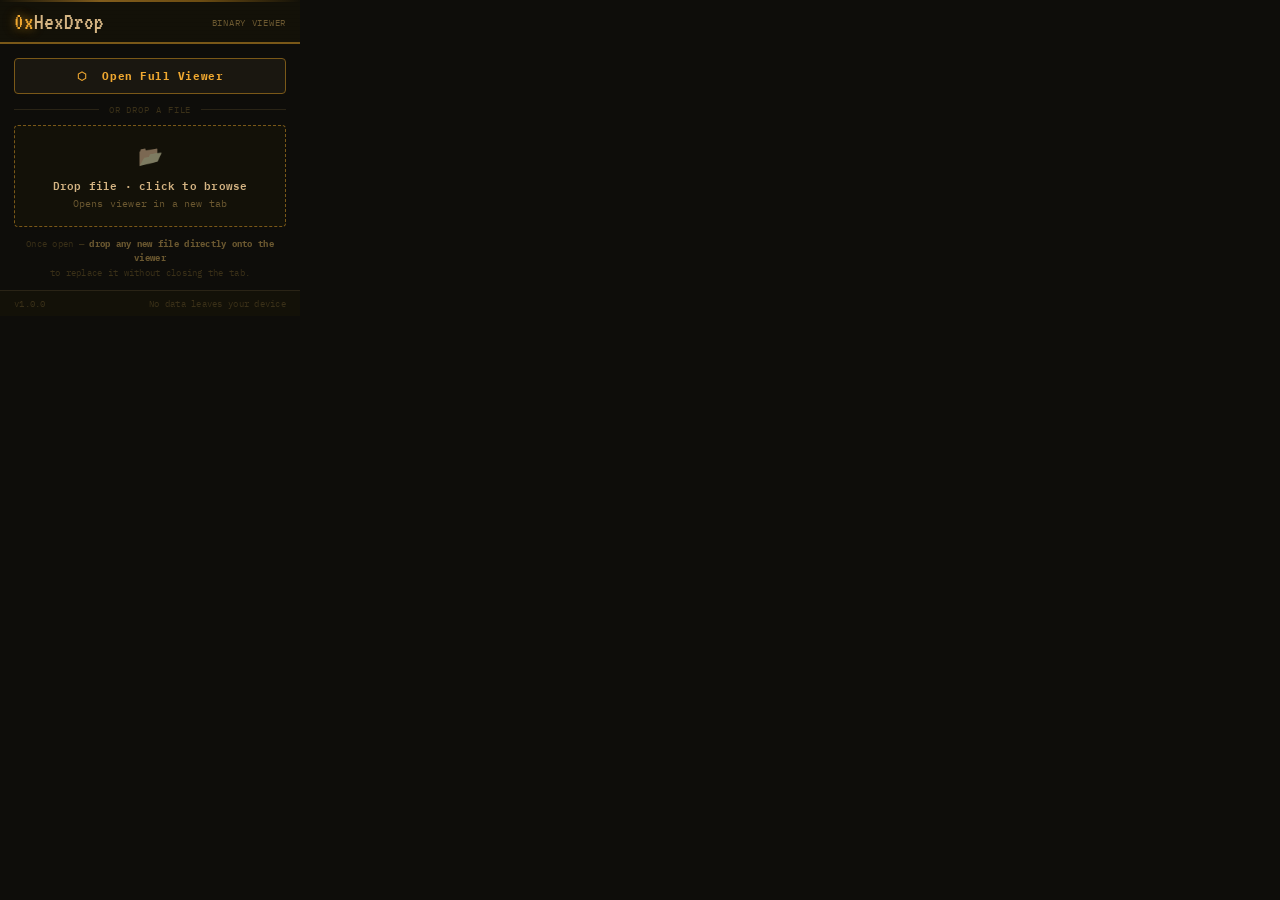
==== popup.html @ 120ffa75 "Initial release — HexDrop v1.0.0 Hex viewer Chrome extension (Manifest V3). Zero permissions, zero d" ====
<!DOCTYPE html>
<html lang="en">
<head>
  <meta charset="UTF-8">
  <title>HexDrop</title>
  <link rel="preconnect" href="https://fonts.googleapis.com">
  <link rel="preconnect" href="https://fonts.gstatic.com" crossorigin>
  <link href="https://fonts.googleapis.com/css2?family=VT323&family=IBM+Plex+Mono:wght@400;500;600;700&display=swap" rel="stylesheet">
  <style>
    :root {
      --bg:          #0e0d0a;
      --bg2:         #131108;
      --bg3:         #1a1710;
      --bg4:         #221f14;
      --accent:      #f0a830;
      --accent2:     #c8891c;
      --accent-dim:  #7a5818;
      --accent-glow: rgba(240,168,48,0.12);
      --text:        #d4b483;
      --dim:         #6b5830;
      --ghost:       #3a3018;
      --border:      #2a2416;
      --border-hi:   #3e3520;
      --display:     'VT323', monospace;
      --ui:          'IBM Plex Mono', 'Consolas', monospace;
      --scanline:    repeating-linear-gradient(0deg, transparent 0px, transparent 3px, rgba(0,0,0,0.08) 3px, rgba(0,0,0,0.08) 4px);
    }

    * { box-sizing: border-box; margin: 0; padding: 0; }

    body {
      width: 300px;
      background: var(--bg);
      color: var(--text);
      font-family: var(--ui);
      font-size: 11px;
    }

    /* ── Header ── */
    header {
      display: flex;
      align-items: center;
      justify-content: space-between;
      padding: 10px 14px 8px;
      background: var(--bg2);
      border-bottom: 2px solid var(--accent-dim);
      background-image: var(--scanline);
      position: relative;
    }
    header::before {
      content: '';
      position: absolute;
      top: 0; left: 0; right: 0;
      height: 2px;
      background: linear-gradient(90deg, transparent, var(--accent), var(--accent2), transparent);
      opacity: 0.5;
    }

    .logo {
      display: flex;
      align-items: baseline;
      gap: 0;
      user-select: none;
    }
    .logo-hex {
      font-family: var(--display);
      font-size: 24px;
      color: var(--accent);
      line-height: 1;
      text-shadow: 0 0 8px rgba(240,168,48,0.6), 0 0 16px rgba(240,168,48,0.25);
    }
    .logo-name {
      font-family: var(--display);
      font-size: 24px;
      color: var(--text);
      line-height: 1;
    }
    .tagline {
      font-size: 9px;
      letter-spacing: 0.08em;
      text-transform: uppercase;
      color: var(--dim);
    }

    /* ── Main area ── */
    .main { padding: 14px 14px 10px; display: flex; flex-direction: column; gap: 10px; }

    /* ── Open in tab button ── */
    .open-btn {
      width: 100%;
      padding: 10px 14px;
      background: var(--bg3);
      border: 1px solid var(--accent-dim);
      border-radius: 4px;
      color: var(--accent);
      font-family: var(--ui);
      font-size: 11px;
      font-weight: 700;
      letter-spacing: 0.05em;
      cursor: pointer;
      text-align: center;
      transition: background 0.12s, box-shadow 0.12s;
    }
    .open-btn:hover {
      background: var(--accent-glow);
      box-shadow: 0 0 16px rgba(240,168,48,0.1);
    }

    /* ── Divider ── */
    .divider {
      display: flex;
      align-items: center;
      gap: 10px;
      color: var(--ghost);
      font-size: 9px;
      letter-spacing: 0.1em;
      text-transform: uppercase;
    }
    .divider::before, .divider::after {
      content: '';
      flex: 1;
      border-top: 1px solid var(--border);
    }

    /* ── Drop zone ── */
    .drop-inline {
      border: 1px dashed var(--accent-dim);
      border-radius: 4px;
      padding: 16px 14px;
      text-align: center;
      cursor: pointer;
      transition: border-color 0.15s, background 0.15s;
      background: var(--bg2);
    }
    .drop-inline:hover,
    .drop-inline.drag-over {
      border-color: var(--accent);
      background: var(--accent-glow);
    }
    .drop-inline .icon {
      font-size: 20px;
      margin-bottom: 6px;
      opacity: 0.45;
      filter: sepia(1) hue-rotate(-10deg);
    }
    .drop-inline .title {
      font-size: 11px;
      font-weight: 600;
      color: var(--text);
      letter-spacing: 0.02em;
    }
    .drop-inline .sub {
      font-size: 10px;
      color: var(--dim);
      margin-top: 3px;
      letter-spacing: 0.02em;
    }

    /* ── Instructions hint ── */
    .hint {
      font-size: 9px;
      color: var(--ghost);
      text-align: center;
      letter-spacing: 0.03em;
      line-height: 1.6;
    }
    .hint strong { color: var(--dim); }

    /* ── Footer ── */
    footer {
      padding: 7px 14px;
      background: var(--bg2);
      border-top: 1px solid var(--border);
      font-size: 9px;
      color: var(--ghost);
      display: flex;
      justify-content: space-between;
      letter-spacing: 0.03em;
    }
  </style>
</head>
<body>

  <header>
    <div class="logo">
      <span class="logo-hex">0x</span><span class="logo-name">HexDrop</span>
    </div>
    <span class="tagline">Binary Viewer</span>
  </header>

  <div class="main">

    <button class="open-btn" id="openTabBtn">⬡ &nbsp;Open Full Viewer</button>

    <div class="divider">or drop a file</div>

    <div class="drop-inline" id="miniDrop">
      <div class="icon">📂</div>
      <div class="title">Drop file · click to browse</div>
      <div class="sub">Opens viewer in a new tab</div>
      <input type="file" id="fileInput" style="display:none">
    </div>

    <div class="hint">
      Once open — <strong>drop any new file directly onto the viewer</strong><br>
      to replace it without closing the tab.
    </div>

  </div>

  <footer>
    <span>v1.0.0</span>
    <span>No data leaves your device</span>
  </footer>

  <script src="popup.js"></script>
</body>
</html>
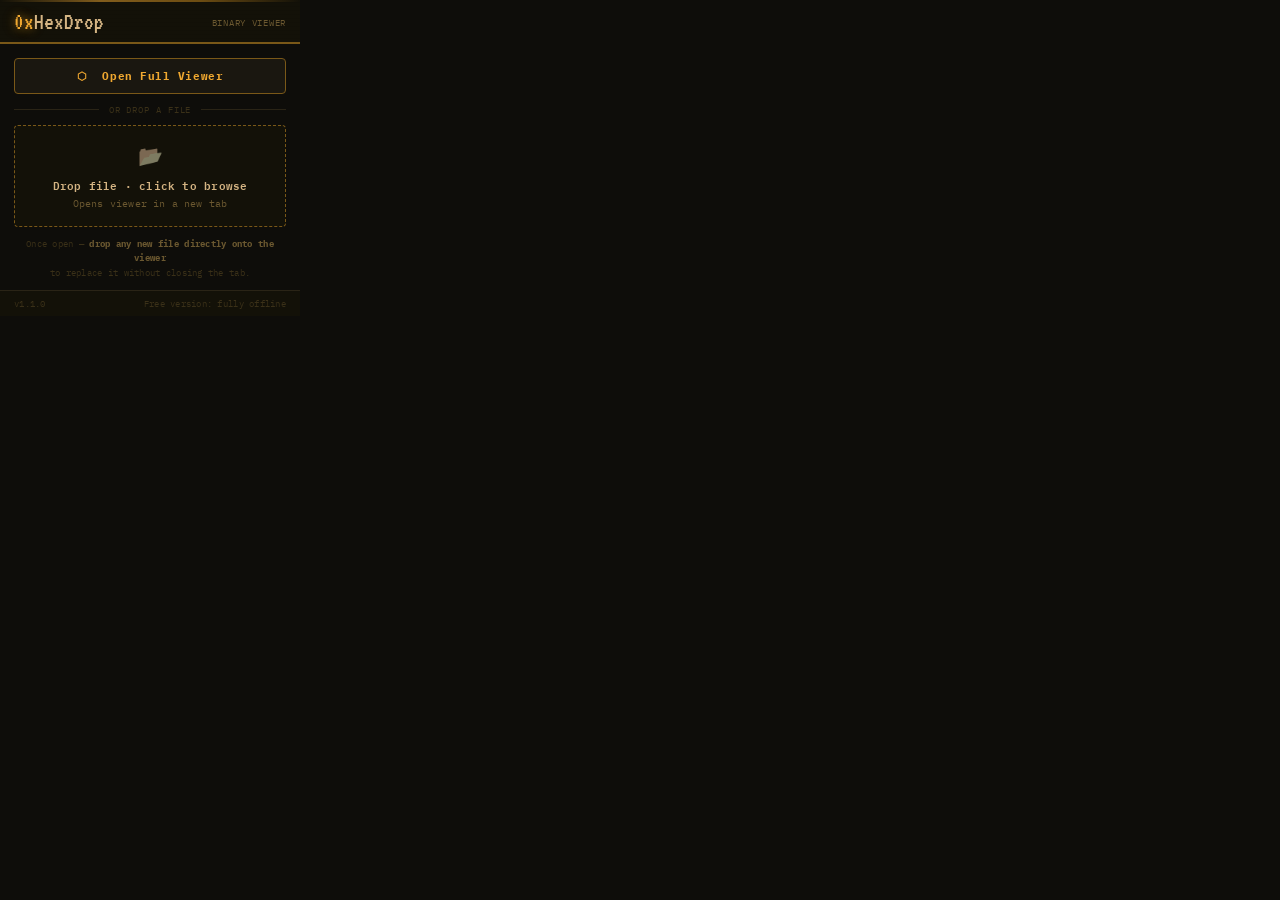
==== commit ee1bbb68: "v1.1.0 - Pro tier (themes + bookmarks) via ExtensionPay; updated privacy disclosures; bumped version" ====
--- a/popup.html
+++ b/popup.html
@@ -209,8 +209,8 @@
   </div>
 
   <footer>
-    <span>v1.0.0</span>
-    <span>No data leaves your device</span>
+    <span>v1.1.0</span>
+    <span>Free version: fully offline</span>
   </footer>
 
   <script src="popup.js"></script>
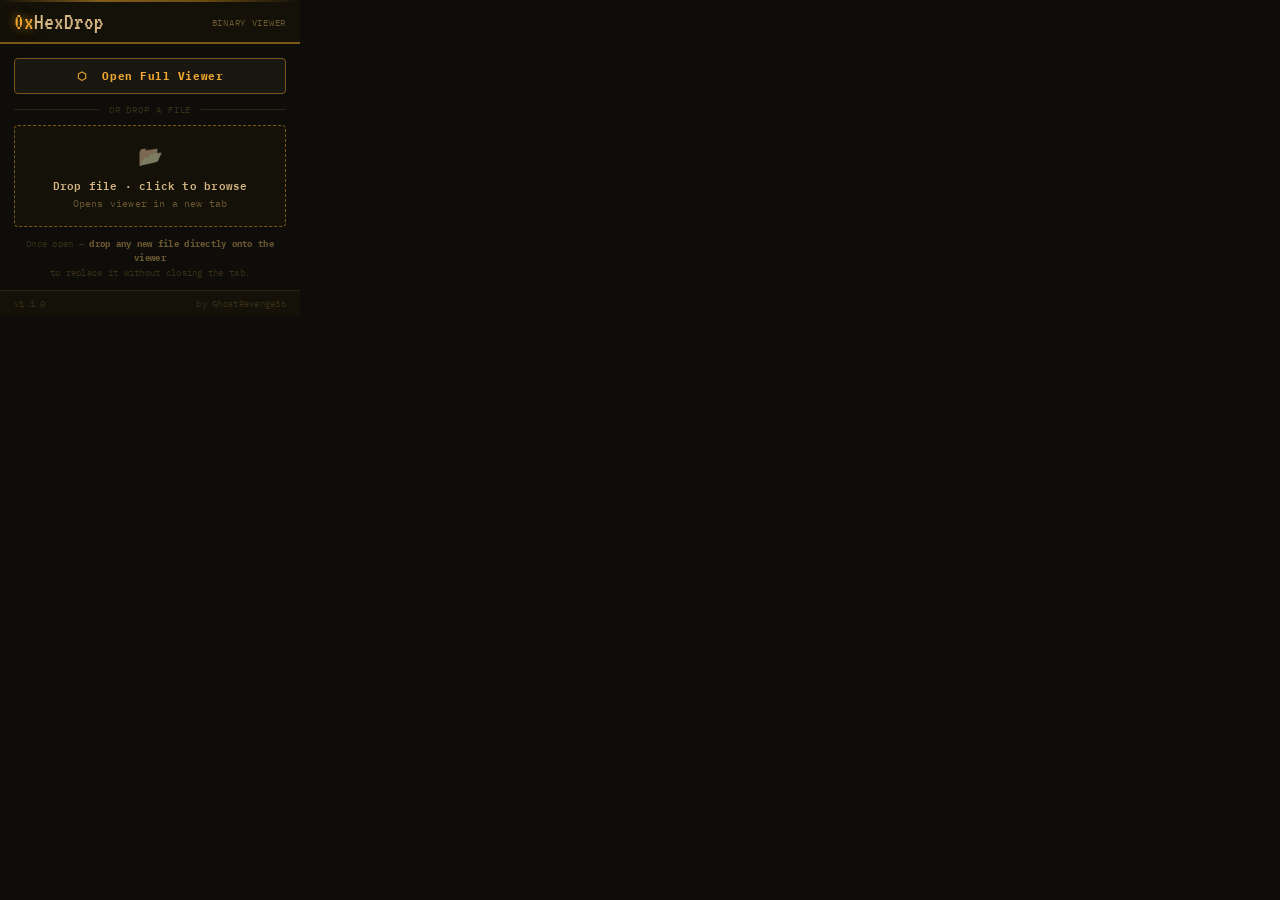
==== commit 7e410b23: "v1.1.0 — Pro tier launch Pro features (.99 lifetime via ExtensionPay): - Pattern wildcards in search" ====
--- a/popup.html
+++ b/popup.html
@@ -210,7 +210,7 @@
 
   <footer>
     <span>v1.1.0</span>
-    <span>Free version: fully offline</span>
+    <span>by GhostRevenge36</span>
   </footer>
 
   <script src="popup.js"></script>
